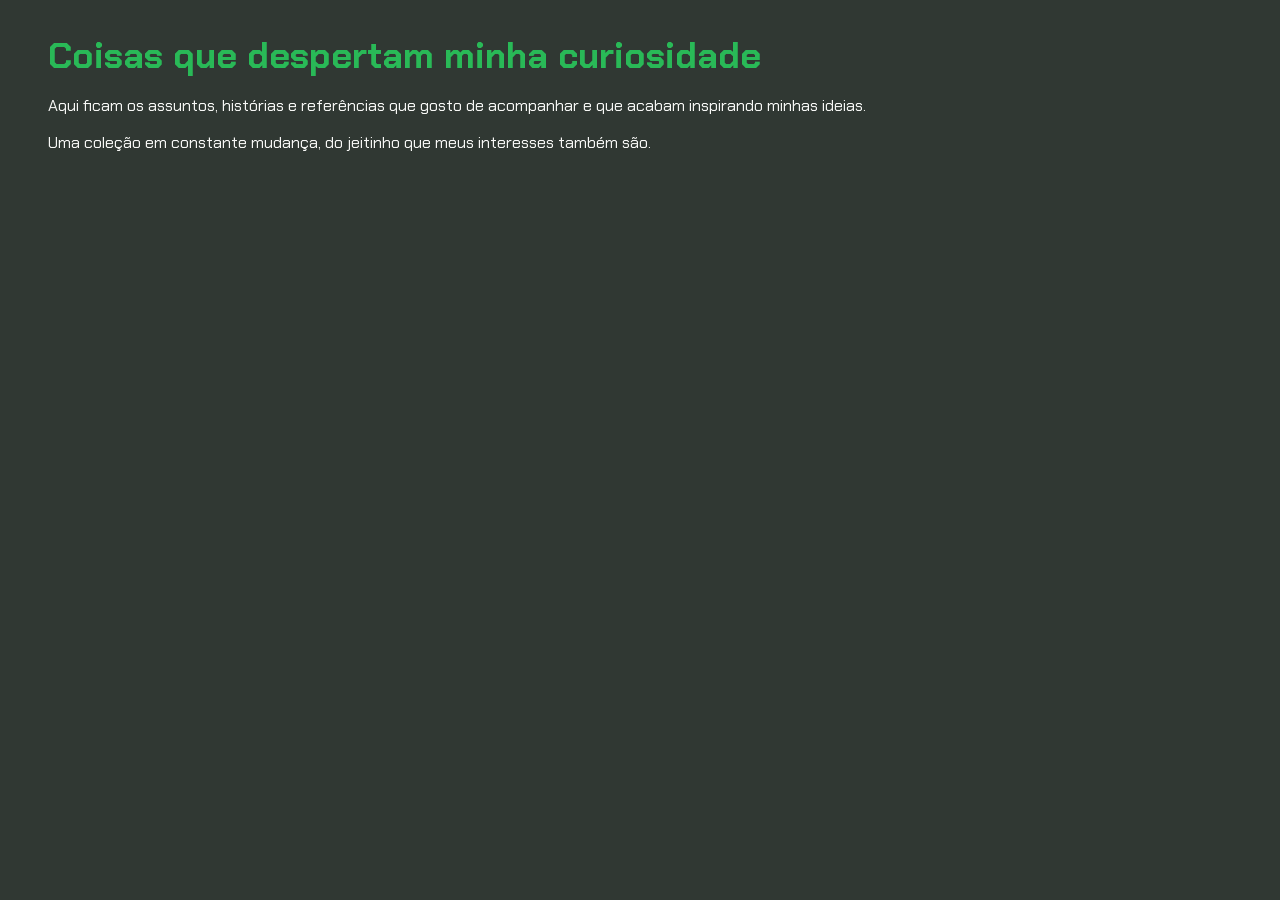
==== modais/interesses.html @ 702f4016 "fix: ajuste na modal de Informações Principais" ====
<!DOCTYPE html>
<html lang="pt-br">

<head>
    <meta charset="UTF-8">
    <meta name="viewport" content="width=device-width, initial-scale=1.0">
    <link href="https://fonts.googleapis.com/css2?family=Chakra+Petch:wght@400;500;600;700&display=swap" rel="stylesheet">
    <link rel="stylesheet" href="modal.css">
</head>

<body>
    <main>
        <h1>Coisas que despertam minha curiosidade</h1>
        <p>Aqui ficam os assuntos, histórias e referências que gosto de acompanhar e que acabam inspirando minhas ideias.</p>
        <p>Uma coleção em constante mudança, do jeitinho que meus interesses também são.</p>
    </main>
</body>

</html>
---- modais/modal.css ----
* {
    box-sizing: border-box;
}

html {
    background: #f7f8f6;
}

body {
    min-height: 100vh;
    margin: 0;
    padding: 32px clamp(22px, 5vw, 48px);
    background: #303833;
    color: #f7f8f6;
    font-family: 'Chakra Petch', sans-serif;
}

main {
    max-width: 820px;
}

h1 {
    margin: 0;
    color: #29b957;
    font-size: clamp(25px, 5vw, 36px);
    font-weight: 700;
}

.perfil-layout {
    display: grid;
    grid-template-columns: minmax(160px, 220px) minmax(0, 1fr);
    align-items: start;
    gap: 28px;
}

.perfil-coluna-foto {
    display: flex;
    flex-direction: column;
    gap: 14px;
}

.perfil-imagem {
    display: block;
    width: 100%;
    aspect-ratio: 1;
    border: 4px solid #5ba876;
    object-fit: cover;
    object-position: center;
}

.perfil-conteudo {
    min-width: 0;
}

.perfil-cabecalho {
    display: flex;
    align-items: flex-start;
    justify-content: space-between;
    gap: 16px;
    margin-bottom: 18px;
    padding-bottom: 18px;
    border-bottom: 1px solid #53635a;
}

.perfil-cabecalho h1 span {
    color: #a9cdb4;
    font-weight: 400;
}

.perfil-subtitulo {
    margin: 4px 0 0;
    color: #79b58a;
    font-size: 18px;
    font-style: italic;
    font-weight: 700;
}

.perfil-pronomes {
    flex: 0 0 auto;
    padding: 5px 11px;
    border: 1px solid #5ba876;
    border-radius: 3px;
    background: #355641;
    color: #e4f2e7;
    font-size: 16px;
}

.perfil-dados {
    display: grid;
    grid-template-columns: repeat(2, minmax(0, 1fr));
    gap: 0 28px;
}

.perfil-dado {
    display: flex;
    align-items: baseline;
    justify-content: space-between;
    gap: 14px;
    padding: 13px 0;
    border-bottom: 1px solid #46554b;
}

.perfil-dado span {
    color: #9ab7a1;
    font-size: 14px;
}

.perfil-dado strong {
    color: #e4eee6;
    font-size: 18px;
    font-weight: 600;
    text-align: right;
}

.perfil-dado-largo {
    grid-column: 1 / -1;
}

.perfil-rodape {
    margin-top: 24px;
}

.perfil-status {
    margin: 0;
    color: #a9d8b5;
    font-size: 16px;
}

.perfil-status span {
    color: #79b58a;
}

blockquote {
    margin: 0;
    padding: 12px 0 0;
    border-top: 1px solid #53635a;
    color: #79b58a;
    font-size: 17px;
    line-height: 1.6;
}

@media (max-width: 640px) {
    body {
        padding: 28px 22px;
    }

    .perfil-layout {
        grid-template-columns: 1fr;
        gap: 22px;
    }

    .perfil-imagem {
        width: min(220px, 70vw);
        margin: 0 auto;
    }

    .perfil-status {
        text-align: center;
    }

    .perfil-cabecalho {
        margin-bottom: 20px;
    }

    .perfil-pronomes {
        font-size: 14px;
    }

    .perfil-dados {
        grid-template-columns: 1fr;
    }

    .perfil-dado-largo {
        grid-column: auto;
    }

    .perfil-rodape {
        margin-top: 18px;
    }
}
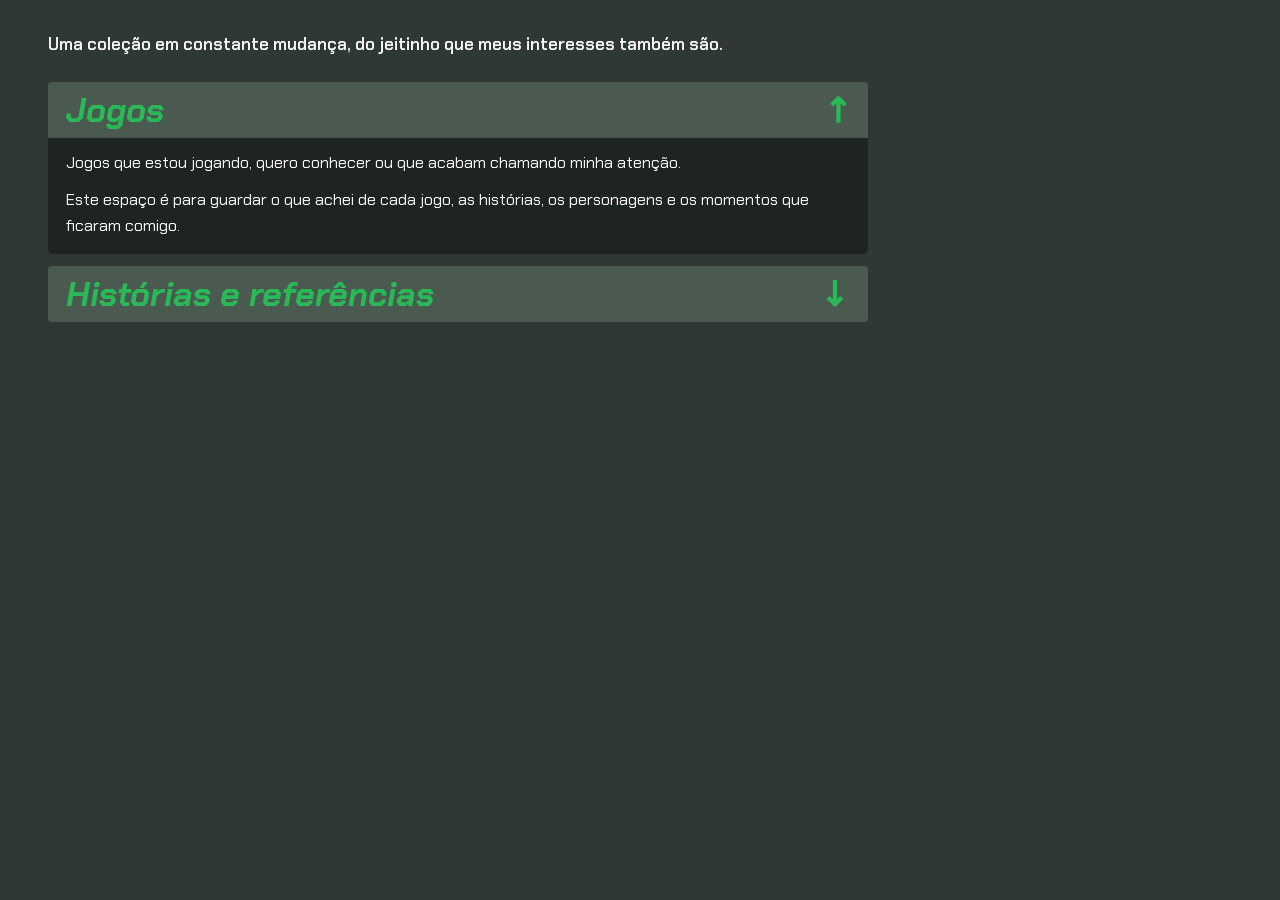
==== commit 614d3f53: "feat: base da modal de interesses" ====
--- a/modais/interesses.html
+++ b/modais/interesses.html
@@ -9,11 +9,26 @@
 </head>
 
 <body>
-    <main>
-        <h1>Coisas que despertam minha curiosidade</h1>
-        <p>Aqui ficam os assuntos, histórias e referências que gosto de acompanhar e que acabam inspirando minhas ideias.</p>
-        <p>Uma coleção em constante mudança, do jeitinho que meus interesses também são.</p>
+    <main class="interesses">
+        <p class="interesses-intro">Uma coleção em constante mudança, do jeitinho que meus interesses também são.</p>
+
+        <section class="lista-interesses" aria-label="Tópicos de interesse">
+            <details class="topico-interesse" name="topicos-interesse" open>
+                <summary>Jogos</summary>
+                <div class="topico-conteudo">
+                    <p>Jogos que estou jogando, quero conhecer ou que acabam chamando minha atenção.</p>
+                    <p>Este espaço é para guardar o que achei de cada jogo, as histórias, os personagens e os momentos que ficaram comigo.</p>
+                </div>
+            </details>
+
+            <details class="topico-interesse" name="topicos-interesse">
+                <summary>Histórias e referências</summary>
+                <div class="topico-conteudo">
+                    <p>Assuntos, histórias e referências que gosto de acompanhar e que acabam inspirando minhas ideias.</p>
+                    <p>Como meus interesses estão sempre mudando, este tópico pode ganhar novas descobertas com o tempo.</p>
+                </div>
+            </details>
+        </section>
     </main>
 </body>
-
 </html>
--- a/modais/modal.css
+++ b/modais/modal.css
@@ -139,6 +139,85 @@
     line-height: 1.6;
 }
 
+.interesses h1 {
+    margin-bottom: 12px;
+    color: #f7f8f6;
+    font-size: clamp(20px, 3.5vw, 27px);
+}
+
+.interesses-intro {
+    margin: 0 0 24px;
+    font-size: 17px;
+    font-weight: 600;
+    line-height: 1.5;
+}
+
+.lista-interesses {
+    display: grid;
+    gap: 12px;
+}
+
+.topico-interesse {
+    overflow: hidden;
+    border-radius: 4px;
+    background: #4a5a51;
+}
+
+.topico-interesse summary {
+    display: flex;
+    align-items: center;
+    justify-content: space-between;
+    min-height: 52px;
+    padding: 6px 18px;
+    color: #29b957;
+    font-size: clamp(23px, 4vw, 34px);
+    font-style: italic;
+    font-weight: 700;
+    cursor: pointer;
+    list-style: none;
+}
+
+.topico-interesse summary::-webkit-details-marker {
+    display: none;
+}
+
+.topico-interesse summary::after {
+    content: "↗";
+    font-size: 34px;
+    font-style: normal;
+    line-height: 1;
+    transform: rotate(135deg);
+    transition: transform 180ms ease;
+}
+
+.topico-interesse[open] summary::after {
+    transform: rotate(315deg);
+}
+
+.topico-interesse summary:focus-visible {
+    outline: 2px solid #8ce2a5;
+    outline-offset: -4px;
+}
+
+.topico-conteudo {
+    max-height: 180px;
+    overflow-y: auto;
+    padding: 12px 18px 16px;
+    background: #1e2421;
+    color: #f7f8f6;
+    overscroll-behavior: contain;
+    scrollbar-color: #29b957 #303833;
+}
+
+.topico-conteudo p {
+    margin: 0 0 12px;
+    line-height: 1.6;
+}
+
+.topico-conteudo p:last-child {
+    margin-bottom: 0;
+}
+
 @media (max-width: 640px) {
     body {
         padding: 28px 22px;
@@ -178,4 +257,3 @@
         margin-top: 18px;
     }
 }
-
